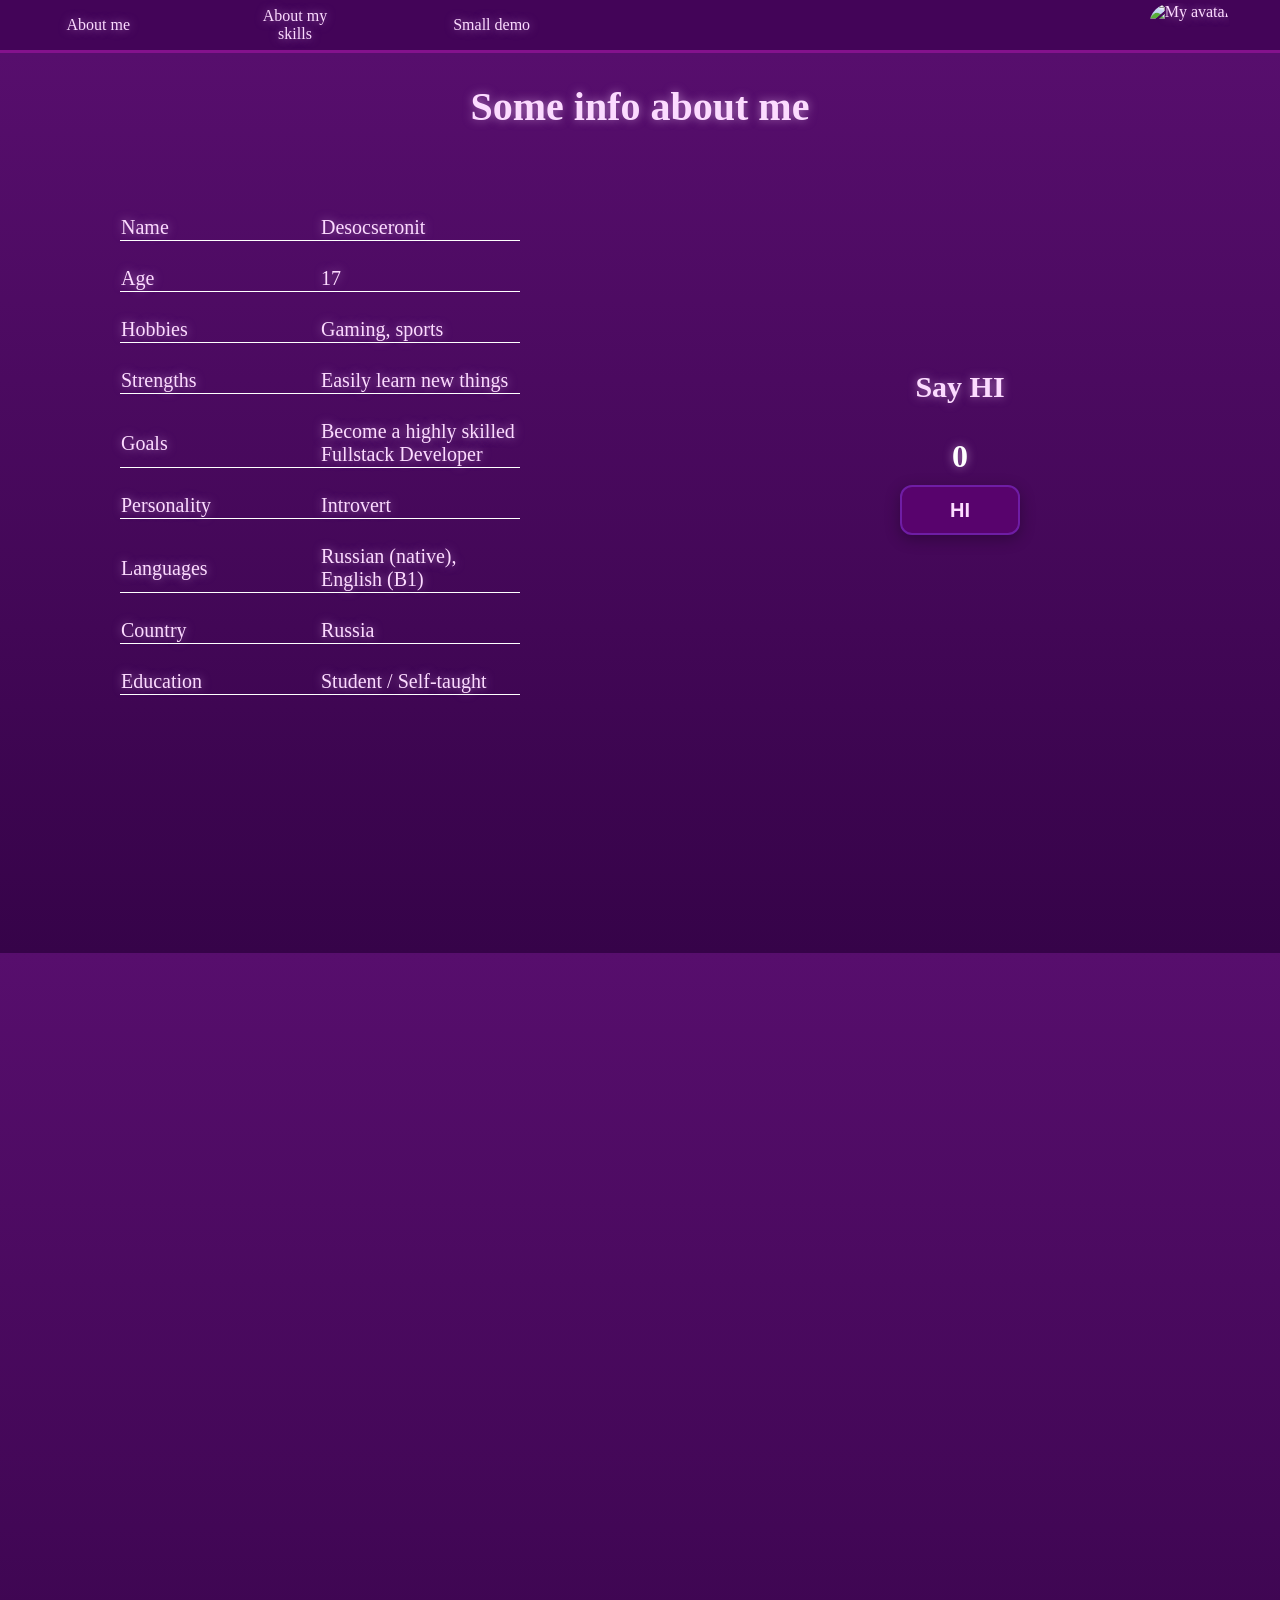
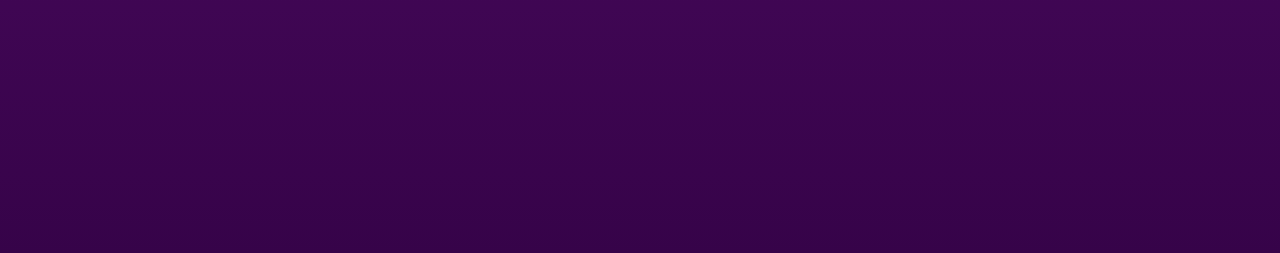
==== public/index.html @ 89e883e9 "global clicker" ====
<!DOCTYPE html>
<html lang="en">

<head>
    <meta charset="UTF-8">
    <meta name="viewport" content="width=device-width, initial-scale=1.0">
    <title>Desocseronit</title>
    <style>
        body {
            width: 100%;
            margin: 0;
            height: 100vh;
            overflow: hidden;
            color: #fcdbff;
            text-shadow: 0 0 10px rgba(251, 211, 255, 0.5);
        }

        header {
            width: 100%;
            height: 50px;
            display: flex;
            border-bottom: 3px solid #84128d;
            align-items: center;
            background-color: #430458;
        }

        #tabs {
            display: flex;
            width: 50%;
            justify-content: space-around;
        }

        #tabs div {
            height: 50px;
            width: 100px;
            display: flex;
            text-align: center;
            align-items: center;
            justify-content: center;
            cursor: pointer;
        }

        #tabs div:hover {
            transform: translateY(-2px);
            text-shadow: 0 0 10px #d107e4;
        }

        #avatar {
            height: 100%;
            width: 50%;
            padding: 50px;
            display: flex;
            align-items: center;
            justify-content: flex-end;
        }

        #avatar img {
            border-radius: 100px;
            height: 90%;
        }

        .root {
            background: linear-gradient(#570e6d, #360349);
            margin: 0;
            width: 100%;
            height: 100%;
        }

        /* first page */
        .root#page1 {
            font-size: 20px;
            /* display: none; */
            display: flex;
            flex-direction: column;
        }

        .root#page1 #page1-content {
            display: flex;
            width: 100%;
            justify-content: space-around;
            /* justify-content: center; */
            align-items: center;
        }

        .root#page1 h1 {
            margin: 30px 0;
            width: 100%;
            text-align: center;
        }

        .root#page1 table {
            width: 400px;
            border-collapse: separate;
            border-spacing: 0px 25px;
            margin-top: 30px;
        }

        .root#page1 table tr:hover {
            transform: translateY(-2px);
            text-shadow: 0 0 10px #f267ff;
        }

        .root#page1 table td {
            border-bottom: 1px solid #ffffff;
            width: 50%;
        }

        .root#page1 #clicker {
            display: flex;
            flex-direction: column;
            width: 400px;
            align-items: center;
        }

        .root#page1 #clicker span {
            font-size: 32px;
            font-weight: bold;
            margin: 10px 0;
            color: #ffffff;
            text-shadow: 0 0 10px rgba(252, 219, 255, 0.5);
        }

        .root#page1 #clicker button {
            width: 120px;
            height: 50px;
            font-size: 20px;
            font-weight: bold;
            cursor: pointer;
            border-radius: 12px;
            border: 2px solid #6f1da5;
            background: #58036d;
            color: #fcdbff;
            transition: all 0.3s ease;
            box-shadow: 0 4px 15px rgba(0, 0, 0, 0.3);
        }

        .root#page1 #clicker button:hover {
            background: #790a86;
            transform: translateY(-2px);
            box-shadow: 0 6px 20px rgba(154, 29, 165, 0.4);
        }

        .root#page1 #clicker button:active {
            transform: translateY(1px);
            background: #500960;
        }

        /* second page */

        .root#page2 {
            font-size: 20px;
            display: none;
        }

        .root#page2 h1 {
            margin: 30px 0;
        }

        .root#page2 table {
            width: 400px;
            border-collapse: separate;
            border-spacing: 0px 25px;
            margin-top: 30px;
        }

        .root#page2 table tr:hover {
            transform: translateY(-2px);
            text-shadow: 0 0 10px #f267ff;
        }

        .root#page2 table td {
            border-bottom: 1px solid #ffffff;
            width: 50%;
        }
    </style>
</head>

<body>
    <header>
        <div id="tabs">
            <div id="me">About me</div>
            <div id="skills">About my skills</div>
            <div id="api">Small demo</div>
        </div>
        <div id="avatar">
            <img src="https://avatars.githubusercontent.com/u/209324609?v=4&size=64" alt="My avatar">
        </div>
    </header>
    <div class="root" id="page1">
        <h1>Some info about me</h1>
        <div id="page1-content">
            <table>
                <tr>
                    <td>Name</td>
                    <td>Desocseronit</td>
                </tr>
                <tr>
                    <td>Age</td>
                    <td>17</td>
                </tr>
                <tr>
                    <td>Hobbies</td>
                    <td>Gaming, sports</td>
                </tr>
                <tr>
                    <td>Strengths</td>
                    <td>Easily learn new things</td>
                </tr>
                <tr>
                    <td>Goals</td>
                    <td>Become a highly skilled Fullstack Developer</td>
                </tr>
                <tr>
                    <td>Personality</td>
                    <td>Introvert</td>
                </tr>
                <tr>
                    <td>Languages</td>
                    <td>Russian (native), English (B1)</td>
                </tr>
                <tr>
                    <td>Country</td>
                    <td>Russia</td>
                </tr>
                <tr>
                    <td>Education</td>
                    <td>Student / Self-taught</td>
                </tr>
            </table>
            <div id="clicker">
                <h2>Say HI</h2>
                <span>0</span>
                <button>HI</button><!-- Кликер где все смогут кликнуть и будет глобальный счетчик  через fireBase-->
            </div>
        </div>
    </div>
    
    <div class="root" id="page2">
        <h1>Some info about my skills</h1>
        <table>
            <!-- тут о моих скилах -->
            <!-- по типу что делал, какие языки знаю -->
        </table>
        <table>
            <!-- тут репозиторий - ссылка (fetch(`https://api.github.com{GITHUB_USERNAME}/repos?sort=updated`);)-->
        </table>
        <!-- <h1>My GitHub Projects</h1>
            <table id="repo-table">
                <thead>
                    <tr>
                        <th>Repository Name</th>
                        <th>Link</th>
                    </tr>
                </thead>
                <tbody id="repos-list">
                    <tr>
                        <td colspan="2">Loading projects...</td>
                    </tr>
                </tbody>
            </table> -->

        <div id="cards">
            <!-- тут карточка (ЯП и лого его), по клику переворот, там подробно что знаю -->
        </div>
    </div>
    <div class="root" id="page3">
        <!-- тут демка (хз что тут можно сделать) -->
        <!-- не факт что демка, пока думаем -->
        <!-- контакты? -->
    </div>
</body>
<script type="module" src="./js/firebase.js"></script>
</html>
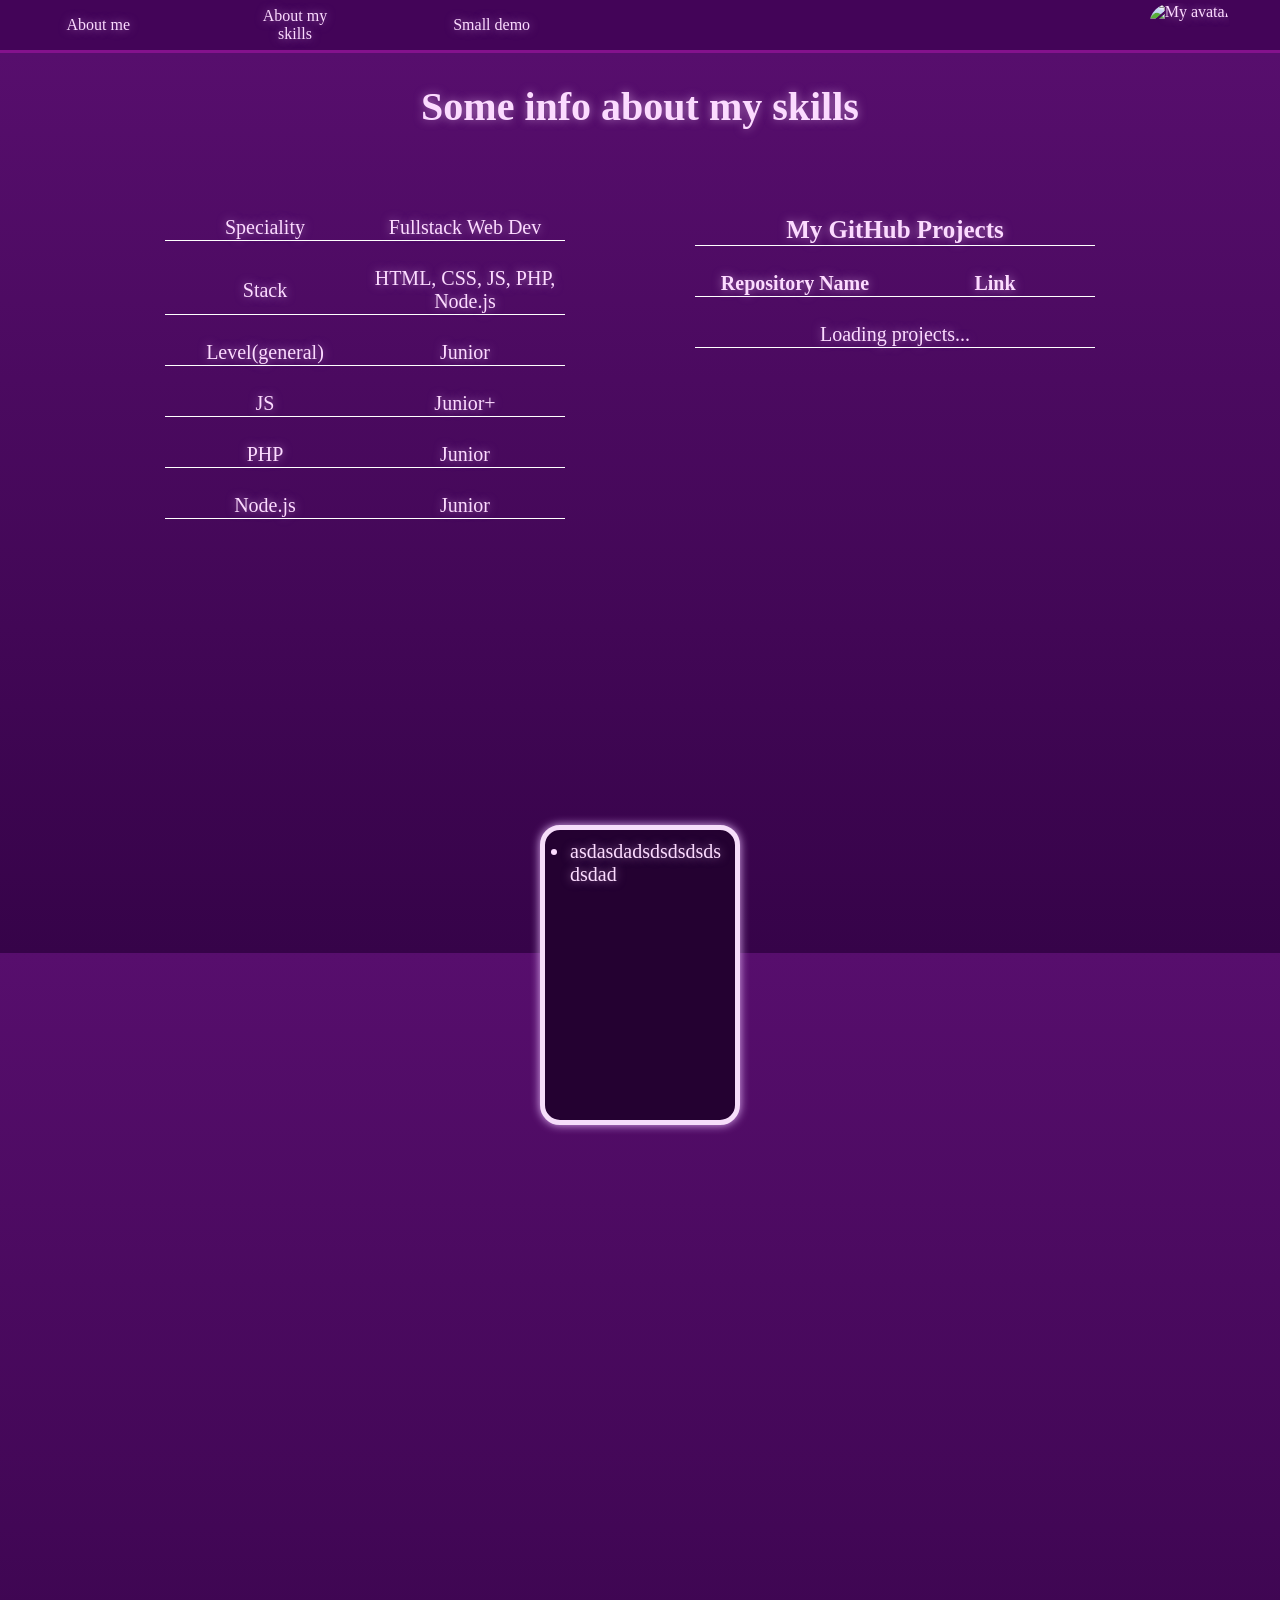
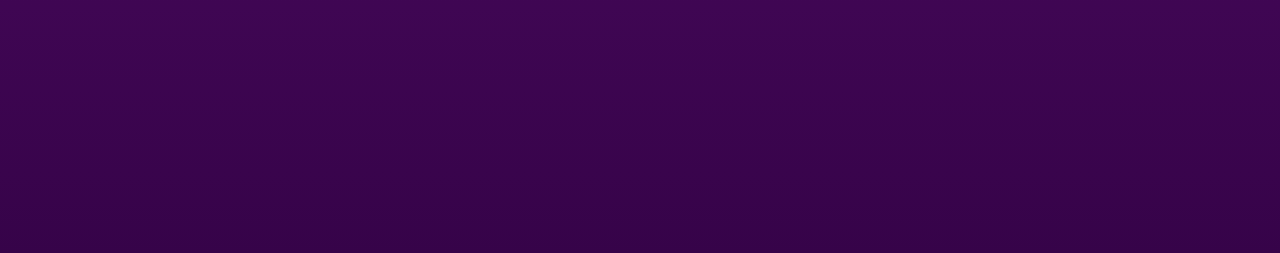
==== commit d852c555: "Add files via upload" ====
--- a/public/index.html
+++ b/public/index.html
@@ -5,174 +5,7 @@
     <meta charset="UTF-8">
     <meta name="viewport" content="width=device-width, initial-scale=1.0">
     <title>Desocseronit</title>
-    <style>
-        body {
-            width: 100%;
-            margin: 0;
-            height: 100vh;
-            overflow: hidden;
-            color: #fcdbff;
-            text-shadow: 0 0 10px rgba(251, 211, 255, 0.5);
-        }
-
-        header {
-            width: 100%;
-            height: 50px;
-            display: flex;
-            border-bottom: 3px solid #84128d;
-            align-items: center;
-            background-color: #430458;
-        }
-
-        #tabs {
-            display: flex;
-            width: 50%;
-            justify-content: space-around;
-        }
-
-        #tabs div {
-            height: 50px;
-            width: 100px;
-            display: flex;
-            text-align: center;
-            align-items: center;
-            justify-content: center;
-            cursor: pointer;
-        }
-
-        #tabs div:hover {
-            transform: translateY(-2px);
-            text-shadow: 0 0 10px #d107e4;
-        }
-
-        #avatar {
-            height: 100%;
-            width: 50%;
-            padding: 50px;
-            display: flex;
-            align-items: center;
-            justify-content: flex-end;
-        }
-
-        #avatar img {
-            border-radius: 100px;
-            height: 90%;
-        }
-
-        .root {
-            background: linear-gradient(#570e6d, #360349);
-            margin: 0;
-            width: 100%;
-            height: 100%;
-        }
-
-        /* first page */
-        .root#page1 {
-            font-size: 20px;
-            /* display: none; */
-            display: flex;
-            flex-direction: column;
-        }
-
-        .root#page1 #page1-content {
-            display: flex;
-            width: 100%;
-            justify-content: space-around;
-            /* justify-content: center; */
-            align-items: center;
-        }
-
-        .root#page1 h1 {
-            margin: 30px 0;
-            width: 100%;
-            text-align: center;
-        }
-
-        .root#page1 table {
-            width: 400px;
-            border-collapse: separate;
-            border-spacing: 0px 25px;
-            margin-top: 30px;
-        }
-
-        .root#page1 table tr:hover {
-            transform: translateY(-2px);
-            text-shadow: 0 0 10px #f267ff;
-        }
-
-        .root#page1 table td {
-            border-bottom: 1px solid #ffffff;
-            width: 50%;
-        }
-
-        .root#page1 #clicker {
-            display: flex;
-            flex-direction: column;
-            width: 400px;
-            align-items: center;
-        }
-
-        .root#page1 #clicker span {
-            font-size: 32px;
-            font-weight: bold;
-            margin: 10px 0;
-            color: #ffffff;
-            text-shadow: 0 0 10px rgba(252, 219, 255, 0.5);
-        }
-
-        .root#page1 #clicker button {
-            width: 120px;
-            height: 50px;
-            font-size: 20px;
-            font-weight: bold;
-            cursor: pointer;
-            border-radius: 12px;
-            border: 2px solid #6f1da5;
-            background: #58036d;
-            color: #fcdbff;
-            transition: all 0.3s ease;
-            box-shadow: 0 4px 15px rgba(0, 0, 0, 0.3);
-        }
-
-        .root#page1 #clicker button:hover {
-            background: #790a86;
-            transform: translateY(-2px);
-            box-shadow: 0 6px 20px rgba(154, 29, 165, 0.4);
-        }
-
-        .root#page1 #clicker button:active {
-            transform: translateY(1px);
-            background: #500960;
-        }
-
-        /* second page */
-
-        .root#page2 {
-            font-size: 20px;
-            display: none;
-        }
-
-        .root#page2 h1 {
-            margin: 30px 0;
-        }
-
-        .root#page2 table {
-            width: 400px;
-            border-collapse: separate;
-            border-spacing: 0px 25px;
-            margin-top: 30px;
-        }
-
-        .root#page2 table tr:hover {
-            transform: translateY(-2px);
-            text-shadow: 0 0 10px #f267ff;
-        }
-
-        .root#page2 table td {
-            border-bottom: 1px solid #ffffff;
-            width: 50%;
-        }
-    </style>
+    <link rel="stylesheet" href="./style.css">
 </head>
 
 <body>
@@ -234,33 +67,75 @@
             </div>
         </div>
     </div>
-    
-    <div class="root" id="page2">
+
+    <div class="root show" id="page2">
         <h1>Some info about my skills</h1>
-        <table>
-            <!-- тут о моих скилах -->
-            <!-- по типу что делал, какие языки знаю -->
-        </table>
-        <table>
-            <!-- тут репозиторий - ссылка (fetch(`https://api.github.com{GITHUB_USERNAME}/repos?sort=updated`);)-->
-        </table>
-        <!-- <h1>My GitHub Projects</h1>
-            <table id="repo-table">
-                <thead>
-                    <tr>
-                        <th>Repository Name</th>
-                        <th>Link</th>
-                    </tr>
-                </thead>
-                <tbody id="repos-list">
-                    <tr>
-                        <td colspan="2">Loading projects...</td>
-                    </tr>
-                </tbody>
-            </table> -->
+        <div id="tables">
+            <table>
+                <tr>
+                    <td>Speciality</td>
+                    <td>Fullstack Web Dev</td>
+                </tr>
+                <tr>
+                    <td>Stack</td>
+                    <td>HTML, CSS, JS, PHP, Node.js</td>
+                </tr>
+                <tr>
+                    <td>Level(general)</td>
+                    <td>Junior</td>
+                </tr>
+                <tr>
+                    <td>JS</td>
+                    <td>Junior+</td>
+                </tr>
+                <tr>
+                    <td>PHP</td>
+                    <td>Junior</td>
+                </tr>
+                <tr>
+                    <td>Node.js</td>
+                    <td>Junior</td>
+                </tr>
+                <tr>
+            </table>
+            <div id="repo-table-container">
+                <table id="repo-table">
+                    <thead>
+                        <tr>
+                            <td colspan="2">
+                                <h1 style="margin: 0; font-size: 25px;">My GitHub Projects</h1>
+                            </td>
+                        </tr>
+                        <tr>
+                            <th>Repository Name</th>
+                            <th>Link</th>
+                        </tr>
+                    </thead>
+                    <tbody id="repos-list">
+                        <tr>
+                            <td colspan="2">Loading projects...</td> 
+                        </tr>
+                    </tbody>
+                </table>
+            </div>
+<!-- добавить токен авторизации -->
+        </div>
 
         <div id="cards">
             <!-- тут карточка (ЯП и лого его), по клику переворот, там подробно что знаю -->
+             <div class="card hide" id="js">
+                <div class="preview">
+                    <div class="logo-container">
+                        <img src="https://upload.wikimedia.org/wikipedia/commons/thumb/9/99/Unofficial_JavaScript_logo_2.svg/3840px-Unofficial_JavaScript_logo_2.svg.png" alt="">
+                    </div>
+                    <span class="card-name">JavaScript</span>
+                </div>
+                <div class="info">
+                    <ul>
+                        <li>asdasdadsdsdsdsdsdsdad</li>
+                    </ul>
+                </div>
+             </div> <!--сделать генерацию через js или в тупую писать?-->
         </div>
     </div>
     <div class="root" id="page3">
@@ -270,4 +145,6 @@
     </div>
 </body>
 <script type="module" src="./js/firebase.js"></script>
+<script src="./js/githubRepos.js"></script>
+
 </html>
--- a/public/style.css
+++ b/public/style.css
@@ -0,0 +1,294 @@
+body {
+    width: 100%;
+    margin: 0;
+    height: 100vh;
+    overflow: hidden;
+    color: #fcdbff;
+    text-shadow: 0 0 10px rgba(251, 211, 255, 0.5);
+}
+
+header {
+    width: 100%;
+    height: 50px;
+    display: flex;
+    border-bottom: 3px solid #84128d;
+    align-items: center;
+    background-color: #430458;
+}
+
+#tabs {
+    display: flex;
+    width: 50%;
+    justify-content: space-around;
+}
+
+#tabs div {
+    height: 50px;
+    width: 100px;
+    display: flex;
+    text-align: center;
+    align-items: center;
+    justify-content: center;
+    cursor: pointer;
+}
+
+#tabs div:hover {
+    transform: translateY(-2px);
+    text-shadow: 0 0 10px #d107e4;
+}
+
+#avatar {
+    height: 100%;
+    width: 50%;
+    padding: 50px;
+    display: flex;
+    align-items: center;
+    justify-content: flex-end;
+}
+
+#avatar img {
+    border-radius: 100px;
+    height: 90%;
+}
+
+.root {
+    background: linear-gradient(#570e6d, #360349);
+    margin: 0;
+    width: 100%;
+    height: 100%;
+}
+
+
+/* first page */
+.root#page1 {
+    font-size: 20px;
+    display: none;
+    flex-direction: column;
+}
+
+.root#page1.show {
+    display: flex;
+}
+
+.root#page1 #page1-content {
+    display: flex;
+    width: 100%;
+    justify-content: space-around;
+    align-items: center;
+}
+
+.root#page1 h1 {
+    margin: 30px 0;
+    width: 100%;
+    text-align: center;
+}
+
+.root#page1 table {
+    width: 400px;
+    border-collapse: separate;
+    border-spacing: 0px 25px;
+    margin-top: 30px;
+}
+
+.root#page1 table tr:hover {
+    transform: translateY(-2px);
+    text-shadow: 0 0 10px #f267ff;
+}
+
+.root#page1 table td {
+    border-bottom: 1px solid #ffffff;
+    width: 50%;
+}
+
+.root#page1 #clicker {
+    display: flex;
+    flex-direction: column;
+    width: 400px;
+    align-items: center;
+}
+
+.root#page1 #clicker span {
+    font-size: 32px;
+    font-weight: bold;
+    margin: 10px 0;
+    color: #ffffff;
+    text-shadow: 0 0 10px rgba(252, 219, 255, 0.5);
+}
+
+.root#page1 #clicker button {
+    width: 120px;
+    height: 50px;
+    font-size: 20px;
+    font-weight: bold;
+    cursor: pointer;
+    border-radius: 12px;
+    border: 2px solid #6f1da5;
+    background: #58036d;
+    color: #fcdbff;
+    transition: all 0.3s ease;
+    box-shadow: 0 4px 15px rgba(0, 0, 0, 0.3);
+}
+
+.root#page1 #clicker button:hover {
+    background: #790a86;
+    transform: translateY(-2px);
+    box-shadow: 0 6px 20px rgba(154, 29, 165, 0.4);
+}
+
+.root#page1 #clicker button:active {
+    transform: translateY(1px);
+    background: #500960;
+}
+
+/* second page */
+
+.root#page2 {
+    font-size: 20px;
+    display: none;
+    flex-direction: column;
+}
+
+.root#page2.show {
+    display: flex;
+}
+
+.root#page2 #tables {
+    display: flex;
+    padding: 0 100px;
+    justify-content: space-around;
+    margin: 0;
+    align-items: flex-start;
+}
+
+.root#page2 h1 {
+    margin: 30px 0;
+    width: 100%;
+    text-align: center;
+}
+
+.root#page2 table {
+    width: 400px;
+    max-height: 400px;
+    border-collapse: separate;
+    border-spacing: 0px 25px;
+    margin-top: 30px;
+    overflow-y: scroll;
+}
+
+.root#page2 table tr:hover {
+    transform: translateY(-2px);
+    text-shadow: 0 0 10px #f267ff;
+}
+
+.root#page2 table td,
+.root#page2 table th {
+    border-bottom: 1px solid #ffffff;
+    width: 50%;
+    text-align: center;
+}
+
+.root#page2 table td a {
+    color: #fcdbff;
+}
+
+#repo-table-container {
+    height: 400px;
+    overflow: hidden;
+    overflow-y: scroll;
+    scrollbar-width: thin;
+    scrollbar-color: #84128d #430458;
+    padding-right: 20px;
+}
+
+#repo-table-container::-webkit-scrollbar {
+    width: 16px;
+    background-color: #360349;
+}
+
+#repo-table-container::-webkit-scrollbar-thumb {
+    background-color: #84128d;
+    border-radius: 10px;
+    border: 4px solid transparent;
+    background-clip: content-box
+}
+
+#repo-table-container::-webkit-scrollbar-thumb:hover {
+    background: #f267ff;
+}
+
+#repo-table-container::-webkit-scrollbar-track {
+    background: #430458;
+    border-radius: 10px;
+    background: transparent
+}
+
+.root#page2 #cards {
+    width: 80%;
+    margin: 20% auto;
+    display: flex;
+    justify-content: space-around;
+    align-items: center;
+}
+
+.root#page2 #cards .card {
+    height: 300px;
+    width: 200px;
+    border: 5px solid #f6ddfa;
+    box-shadow: 0 0 10px #e2b3f5;
+    box-sizing: border-box;
+    display: flex;
+    flex-direction: column;
+    border-radius: 20px;
+    background-color: #240131;
+    align-items: center;
+    justify-content: center;
+    cursor: pointer;
+}
+
+.root#page2 #cards .card:hover{
+    transform: translateY(-10px);
+    box-shadow: 0 0 20px #e2b3f5;
+}
+
+.root#page2 #cards .card .preview {
+    display: none;
+    padding: 20px;
+    width: 100%;
+    height: 100%;
+}
+
+.root#page2 #cards .card .preview .logo-container {
+    display: flex;
+    align-items: center;
+    justify-content: center;
+}
+
+.root#page2 #cards .card .preview img {
+    height: 150px;
+    border-radius: 10px;
+}
+
+.root#page2 #cards .card .preview span {
+    font-size: 30px;
+    width: 100%;
+    margin-top: 25%;
+    text-align: center;
+    display: flex;
+    align-items: center;
+    justify-content: center;
+}
+
+.root#page2 #cards .card .info{
+    /* display: none; */
+    width: 100%;
+    height: 100%;
+}
+
+.root#page2 #cards .card .info ul{
+    width: 80%;
+    padding: 0;
+    margin: 10px 25px;
+    overflow-wrap: break-word;   
+    word-break: break-word;      
+    white-space: normal
+}
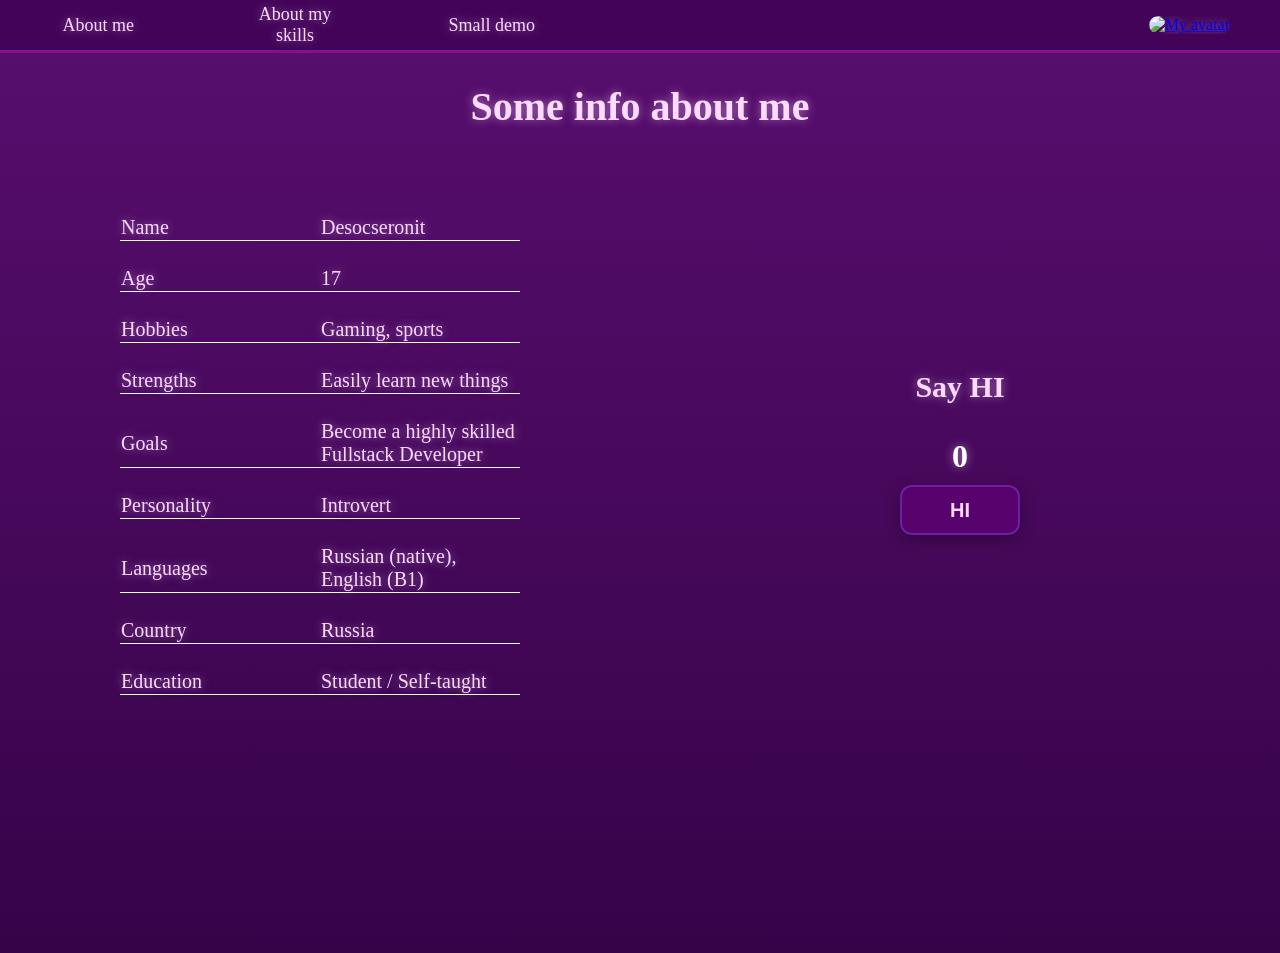
==== commit 2515505b: "add cards and css style / animations" ====
--- a/public/index.html
+++ b/public/index.html
@@ -11,15 +11,17 @@
 <body>
     <header>
         <div id="tabs">
-            <div id="me">About me</div>
-            <div id="skills">About my skills</div>
-            <div id="api">Small demo</div>
+            <div id="me" data-target="page1">About me</div>
+            <div id="skills" data-target="page2">About my skills</div>
+            <div id="api" data-target="page3">Small demo</div>
         </div>
         <div id="avatar">
-            <img src="https://avatars.githubusercontent.com/u/209324609?v=4&size=64" alt="My avatar">
+            <a href="https://github.com/Desocseronit">
+                <img src="https://avatars.githubusercontent.com/u/209324609?v=4&size=64" alt="My avatar">
+            </a>
         </div>
     </header>
-    <div class="root" id="page1">
+    <div class="root show" id="page1">
         <h1>Some info about me</h1>
         <div id="page1-content">
             <table>
@@ -63,12 +65,13 @@
             <div id="clicker">
                 <h2>Say HI</h2>
                 <span>0</span>
-                <button>HI</button><!-- Кликер где все смогут кликнуть и будет глобальный счетчик  через fireBase-->
+                <button>HI</button>
+                <!-- защита от спама -->
             </div>
         </div>
     </div>
 
-    <div class="root show" id="page2">
+    <div class="root" id="page2">
         <h1>Some info about my skills</h1>
         <div id="tables">
             <table>
@@ -78,7 +81,7 @@
                 </tr>
                 <tr>
                     <td>Stack</td>
-                    <td>HTML, CSS, JS, PHP, Node.js</td>
+                    <td>HTML, CSS, JS, TS, PHP, Node.js, PostgreSQL</td>
                 </tr>
                 <tr>
                     <td>Level(general)</td>
@@ -97,6 +100,9 @@
                     <td>Junior</td>
                 </tr>
                 <tr>
+                    <td>PostgreSQL</td>
+                    <td>Junior</td>
+                </tr>
             </table>
             <div id="repo-table-container">
                 <table id="repo-table">
@@ -113,29 +119,101 @@
                     </thead>
                     <tbody id="repos-list">
                         <tr>
-                            <td colspan="2">Loading projects...</td> 
+                            <td colspan="2">Loading projects...</td>
                         </tr>
                     </tbody>
                 </table>
             </div>
-<!-- добавить токен авторизации -->
         </div>
 
         <div id="cards">
-            <!-- тут карточка (ЯП и лого его), по клику переворот, там подробно что знаю -->
-             <div class="card hide" id="js">
-                <div class="preview">
-                    <div class="logo-container">
-                        <img src="https://upload.wikimedia.org/wikipedia/commons/thumb/9/99/Unofficial_JavaScript_logo_2.svg/3840px-Unofficial_JavaScript_logo_2.svg.png" alt="">
+            <div class="card hide" id="js">
+                <div class="preview">
+                    <div class="logo-container">
+                        <img src="https://upload.wikimedia.org/wikipedia/commons/thumb/9/99/Unofficial_JavaScript_logo_2.svg/3840px-Unofficial_JavaScript_logo_2.svg.png"
+                            alt="">
                     </div>
                     <span class="card-name">JavaScript</span>
                 </div>
                 <div class="info">
                     <ul>
-                        <li>asdasdadsdsdsdsdsdsdad</li>
-                    </ul>
-                </div>
-             </div> <!--сделать генерацию через js или в тупую писать?-->
+                        <li>DOM</li>
+                        <li>BOM</li>
+                        <li>Fetch API</li>
+                        <li>Backend communication</li>
+                        <li>OOP</li>
+                    </ul>
+                </div>
+            </div>
+            <div class="card hide" id="ts">
+                <div class="preview">
+                    <div class="logo-container">
+                        <img src="https://upload.wikimedia.org/wikipedia/commons/thumb/4/4c/Typescript_logo_2020.svg/250px-Typescript_logo_2020.svg.png"
+                            alt="">
+                    </div>
+                    <span class="card-name">TypeScript</span>
+                </div>
+                <div class="info">
+                    <ul>
+                        <li>Interfaces & Type Annotations</li>
+                        <li>OOP (Encapsulation, Abstract Classes)</li>
+                        <li>Getters & Setters</li>
+                        <li>Generics</li>
+                        <li>Union/Intersection Types</li>
+                    </ul>
+                </div>
+            </div>
+            <div class="card hide" id="Node.js">
+                <div class="preview">
+                    <div class="logo-container">
+                        <img src="https://cdn-icons-png.flaticon.com/512/5968/5968322.png" alt="">
+                    </div>
+                    <span class="card-name">Node.js</span>
+                </div>
+                <div class="info">
+                    <ul>
+                        <li>HTTP Module</li>
+                        <li>File System (fs)</li>
+                        <li>Express.js</li>
+                        <li>WebSockets</li>
+                        <li>REST API</li>
+                    </ul>
+                </div>
+            </div>
+            <div class="card hide" id="php">
+                <div class="preview">
+                    <div class="logo-container">
+                        <img src="https://cdn.iconscout.com/icon/free/png-256/free-php-logo-icon-svg-download-png-2284918.png?f=webp"
+                            alt="">
+                    </div>
+                    <span class="card-name">PHP</span>
+                </div>
+                <div class="info">
+                    <ul>
+                        <li>File System</li>
+                        <li>HTTP Requests & Responses</li>
+                        <li>Database (PostgreSQL)</li>
+                        <li>Cookies</li>
+                    </ul>
+                </div>
+            </div>
+            <div class="card hide" id="postgres">
+                <div class="preview">
+                    <div class="logo-container">
+                        <img src="https://upload.wikimedia.org/wikipedia/commons/thumb/2/29/Postgresql_elephant.svg/960px-Postgresql_elephant.svg.png"
+                            alt="">
+                    </div>
+                    <span class="card-name">PostgreSQL</span>
+                </div>
+                <div class="info">
+                    <ul>
+                        <li>Database Design (3NF)</li>
+                        <li>Foreign Keys</li>
+                        <li>SELECT & JOINs</li>
+                        <li>INSERT Operations</li>
+                    </ul>
+                </div>
+            </div>
         </div>
     </div>
     <div class="root" id="page3">
@@ -146,5 +224,7 @@
 </body>
 <script type="module" src="./js/firebase.js"></script>
 <script src="./js/githubRepos.js"></script>
+<script src="./js/pageController.js"></script>
+<script src="./js/cardsController.js"></script>
 
 </html>
--- a/public/style.css
+++ b/public/style.css
@@ -1,8 +1,8 @@
 body {
     width: 100%;
     margin: 0;
-    height: 100vh;
-    overflow: hidden;
+    height: 100%;
+    min-height: 100vh;
     color: #fcdbff;
     text-shadow: 0 0 10px rgba(251, 211, 255, 0.5);
 }
@@ -16,6 +16,28 @@
     background-color: #430458;
 }
 
+body::-webkit-scrollbar {
+    width: 16px;
+    background-color: #360349;
+}
+
+body::-webkit-scrollbar-thumb {
+    background-color: #84128d;
+    border-radius: 10px;
+    border: 4px solid transparent;
+    background-clip: content-box
+}
+
+body::-webkit-scrollbar-thumb:hover {
+    background: #f267ff;
+}
+
+body::-webkit-scrollbar-track {
+    background: #430458;
+    border-radius: 10px;
+    background: transparent
+}
+
 #tabs {
     display: flex;
     width: 50%;
@@ -23,6 +45,7 @@
 }
 
 #tabs div {
+    font-size: 18px;
     height: 50px;
     width: 100px;
     display: flex;
@@ -46,7 +69,8 @@
     justify-content: flex-end;
 }
 
-#avatar img {
+#avatar a img {
+    width: 42px;
     border-radius: 100px;
     height: 90%;
 }
@@ -56,6 +80,7 @@
     margin: 0;
     width: 100%;
     height: 100%;
+    min-height: 100vh
 }
 
 
@@ -224,7 +249,7 @@
 
 .root#page2 #cards {
     width: 80%;
-    margin: 20% auto;
+    margin: 5% auto;
     display: flex;
     justify-content: space-around;
     align-items: center;
@@ -243,6 +268,10 @@
     align-items: center;
     justify-content: center;
     cursor: pointer;
+
+    position: relative;
+    transition: transform 0.6s;
+    transform-style: preserve-3d;
 }
 
 .root#page2 #cards .card:hover{
@@ -266,10 +295,11 @@
 .root#page2 #cards .card .preview img {
     height: 150px;
     border-radius: 10px;
+    user-select: none;
 }
 
 .root#page2 #cards .card .preview span {
-    font-size: 30px;
+    font-size: 25px;
     width: 100%;
     margin-top: 25%;
     text-align: center;
@@ -279,16 +309,53 @@
 }
 
 .root#page2 #cards .card .info{
-    /* display: none; */
-    width: 100%;
-    height: 100%;
+    display: none;
+    width: 100%;
+    height: 100%;
+    overflow-x: hidden;
 }
 
 .root#page2 #cards .card .info ul{
+    display: flex;
+    flex-direction: column;
+    gap: 10px;
     width: 80%;
     padding: 0;
     margin: 10px 25px;
     overflow-wrap: break-word;   
     word-break: break-word;      
     white-space: normal
+}
+
+.root#page2 #cards .card.hide .preview{
+    display: block;
+}
+
+.root#page2 #cards .card.show .info{
+    display: block;
+}
+
+.root#page2 #cards .card.show{
+    transform: rotateY(180deg);
+}
+
+.root#page2 #cards .card .preview,
+.root#page2 #cards .card .info {
+    backface-visibility: hidden;
+    -webkit-backface-visibility: hidden;
+}
+
+.root#page2 #cards .card .info {
+    transform: rotateY(180deg);
+    position: absolute;
+    top: 0;
+    left: 0;
+    width: 100%;
+    height: 100%;
+    overflow-y: auto;
+}
+
+/* third page */
+.root#page3{
+    display: none;
 }
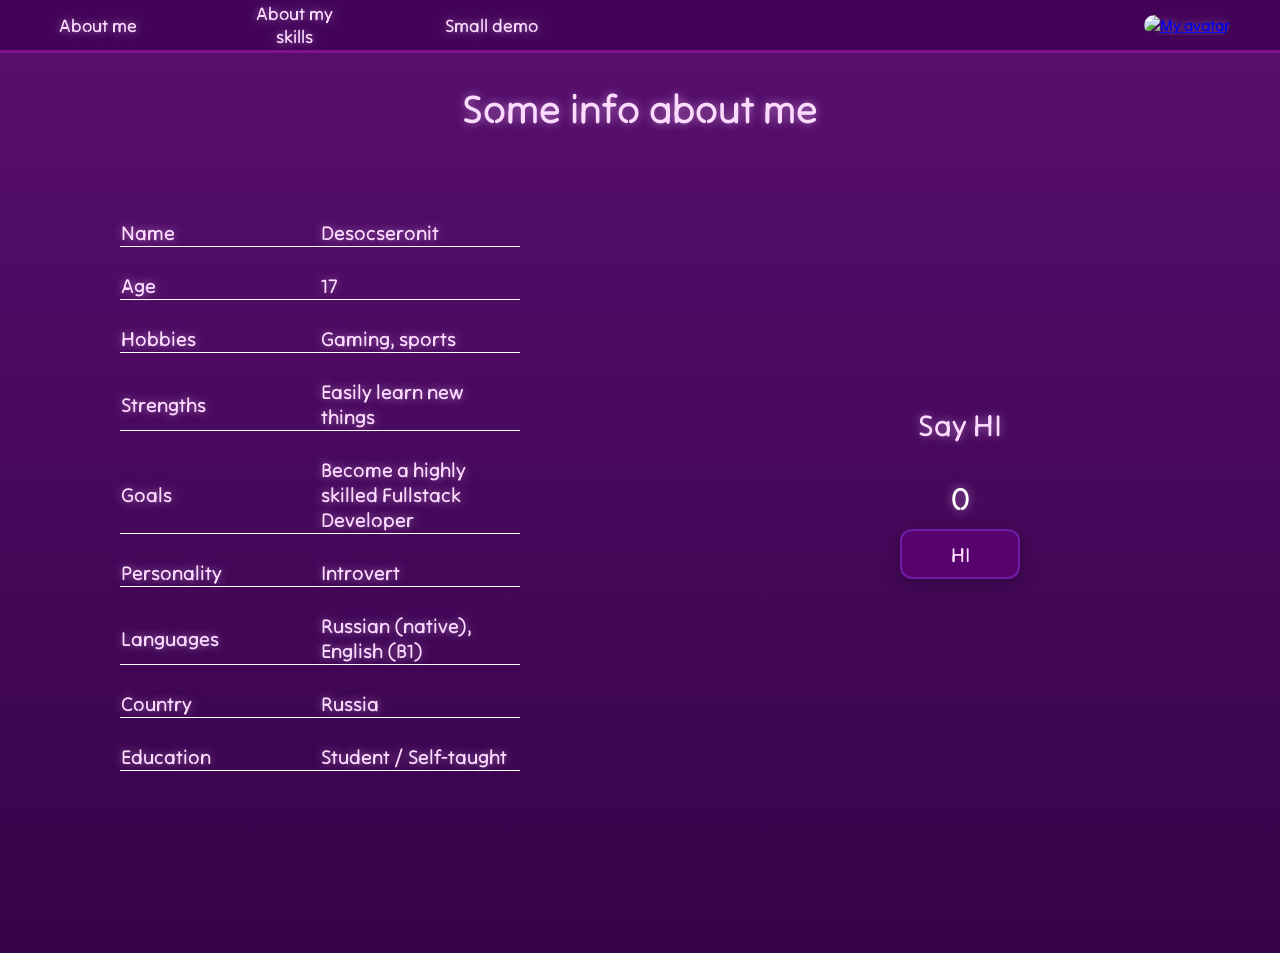
==== commit 586e4c0b: "fix cat-facts overflow-y" ====
--- a/public/index.html
+++ b/public/index.html
@@ -4,6 +4,9 @@
 <head>
     <meta charset="UTF-8">
     <meta name="viewport" content="width=device-width, initial-scale=1.0">
+    <link rel="preconnect" href="https://fonts.googleapis.com">
+    <link rel="preconnect" href="https://fonts.gstatic.com" crossorigin>
+    <link href="https://fonts.googleapis.com/css2?family=Roboto+Slab:wght@100..900&family=Tilt+Neon&display=swap" rel="stylesheet">
     <title>Desocseronit</title>
     <link rel="stylesheet" href="./style.css">
 </head>
@@ -65,8 +68,7 @@
             <div id="clicker">
                 <h2>Say HI</h2>
                 <span>0</span>
-                <button>HI</button>
-                <!-- защита от спама -->
+                <button style="font-family: 'Tilt Neon';">HI</button>
             </div>
         </div>
     </div>
@@ -119,7 +121,9 @@
                     </thead>
                     <tbody id="repos-list">
                         <tr>
-                            <td colspan="2">Loading projects...</td>
+                            <td colspan="2">
+                                <div></div>
+                            </td>
                         </tr>
                     </tbody>
                 </table>
@@ -217,14 +221,19 @@
         </div>
     </div>
     <div class="root" id="page3">
-        <!-- тут демка (хз что тут можно сделать) -->
-        <!-- не факт что демка, пока думаем -->
-        <!-- контакты? -->
+        <h1>Random cat facts</h1>
+        <div id="cat-facts-container">
+            <div id="fact-wrapper">
+                <span>Current fact is: <br><b id="fact">Click the button below</b></span>
+            </div>
+            <button>Get random fact</button>
+        </div>
     </div>
 </body>
 <script type="module" src="./js/firebase.js"></script>
 <script src="./js/githubRepos.js"></script>
 <script src="./js/pageController.js"></script>
 <script src="./js/cardsController.js"></script>
+<script src="./js/catFacts.js"></script>
 
 </html>
--- a/public/style.css
+++ b/public/style.css
@@ -1,3 +1,8 @@
+html {
+    scrollbar-width: auto;
+    scrollbar-color: #84128d #430458;
+}
+
 body {
     width: 100%;
     margin: 0;
@@ -5,6 +10,9 @@
     min-height: 100vh;
     color: #fcdbff;
     text-shadow: 0 0 10px rgba(251, 211, 255, 0.5);
+    scrollbar-width: auto;
+    scrollbar-color: #84128d #430458;
+    font-family: 'Tilt Neon';
 }
 
 header {
@@ -274,7 +282,7 @@
     transform-style: preserve-3d;
 }
 
-.root#page2 #cards .card:hover{
+.root#page2 #cards .card:hover {
     transform: translateY(-10px);
     box-shadow: 0 0 20px #e2b3f5;
 }
@@ -308,34 +316,36 @@
     justify-content: center;
 }
 
-.root#page2 #cards .card .info{
+.root#page2 #cards .card .info {
     display: none;
     width: 100%;
     height: 100%;
     overflow-x: hidden;
-}
-
-.root#page2 #cards .card .info ul{
+    scrollbar-width: thin;
+    scrollbar-color: #84128d #430458;
+}
+
+.root#page2 #cards .card .info ul {
     display: flex;
     flex-direction: column;
     gap: 10px;
     width: 80%;
     padding: 0;
     margin: 10px 25px;
-    overflow-wrap: break-word;   
-    word-break: break-word;      
+    overflow-wrap: break-word;
+    word-break: break-word;
     white-space: normal
 }
 
-.root#page2 #cards .card.hide .preview{
+.root#page2 #cards .card.hide .preview {
     display: block;
 }
 
-.root#page2 #cards .card.show .info{
+.root#page2 #cards .card.show .info {
     display: block;
 }
 
-.root#page2 #cards .card.show{
+.root#page2 #cards .card.show {
     transform: rotateY(180deg);
 }
 
@@ -356,6 +366,108 @@
 }
 
 /* third page */
-.root#page3{
+.root#page3 {
+    font-size: 20px;
     display: none;
+    flex-direction: column;
+}
+
+.root#page3.show {
+    display: flex;
+}
+
+.root#page3 #page1-content {
+    display: flex;
+    width: 100%;
+    justify-content: space-around;
+    align-items: center;
+}
+
+.root#page3 h1 {
+    margin: 30px 0;
+    width: 100%;
+    text-align: center;
+}
+
+.root#page3 #cat-facts-container {
+    margin-top: 100px;
+    width: 40%;
+    height: 600px;
+    display: flex;
+    flex-direction: column;
+    justify-content: space-between;
+    align-items: center;
+    gap: 50px;
+    margin: 50px auto;
+}
+
+.root#page3 #cat-facts-container #fact-wrapper {
+    background-color: #240131;
+    border: 5px solid #e2b3f5;
+    border-radius: 20px;
+    box-shadow: 0 0 10px #e2b3f5;
+    max-height: 250px;
+    overflow: hidden;
+    width: 100%;
+}
+
+.root#page3 #cat-facts-container span {
+    display: block;
+    font-size: 30px;
+    padding: 20px;
+    max-height: 200px;
+    overflow-y: auto;
+    background-color: transparent;
+    border: none;
+    box-shadow: none;
+    line-height: 1.5;
+}
+
+.root#page3 #cat-facts-container button {
+    width: 220px;
+    height: 80px;
+    font-size: 22px;
+    font-weight: bold;
+    cursor: pointer;
+    border-radius: 20px;
+    border: 3px solid #e2b3f5;
+    background: #430458;
+    color: #fcdbff;
+    transition: all 0.3s ease;
+    box-shadow: 0 0 15px rgba(226, 179, 245, 0.3);
+    margin-bottom: 20px;
+}
+
+.root#page3 #cat-facts-container button:hover {
+    background: #84128d;
+    transform: translateY(-3px);
+    box-shadow: 0 0 25px #f267ff;
+    text-shadow: 0 0 10px #ffffff;
+}
+
+.root#page3 #cat-facts-container button:active {
+    transform: translateY(1px);
+    box-shadow: 0 0 10px #e2b3f5;
+    background: #360349;
+}
+
+.loader {
+    width: 24px;
+    height: 24px;
+    border: 3px solid #fcdbff;
+    border-bottom-color: transparent;
+    border-radius: 50%;
+    display: inline-block;
+    box-sizing: border-box;
+    animation: rotation 1s linear infinite;
+}
+
+@keyframes rotation {
+    0% {
+        transform: rotate(0deg);
+    }
+
+    100% {
+        transform: rotate(360deg);
+    }
 }
